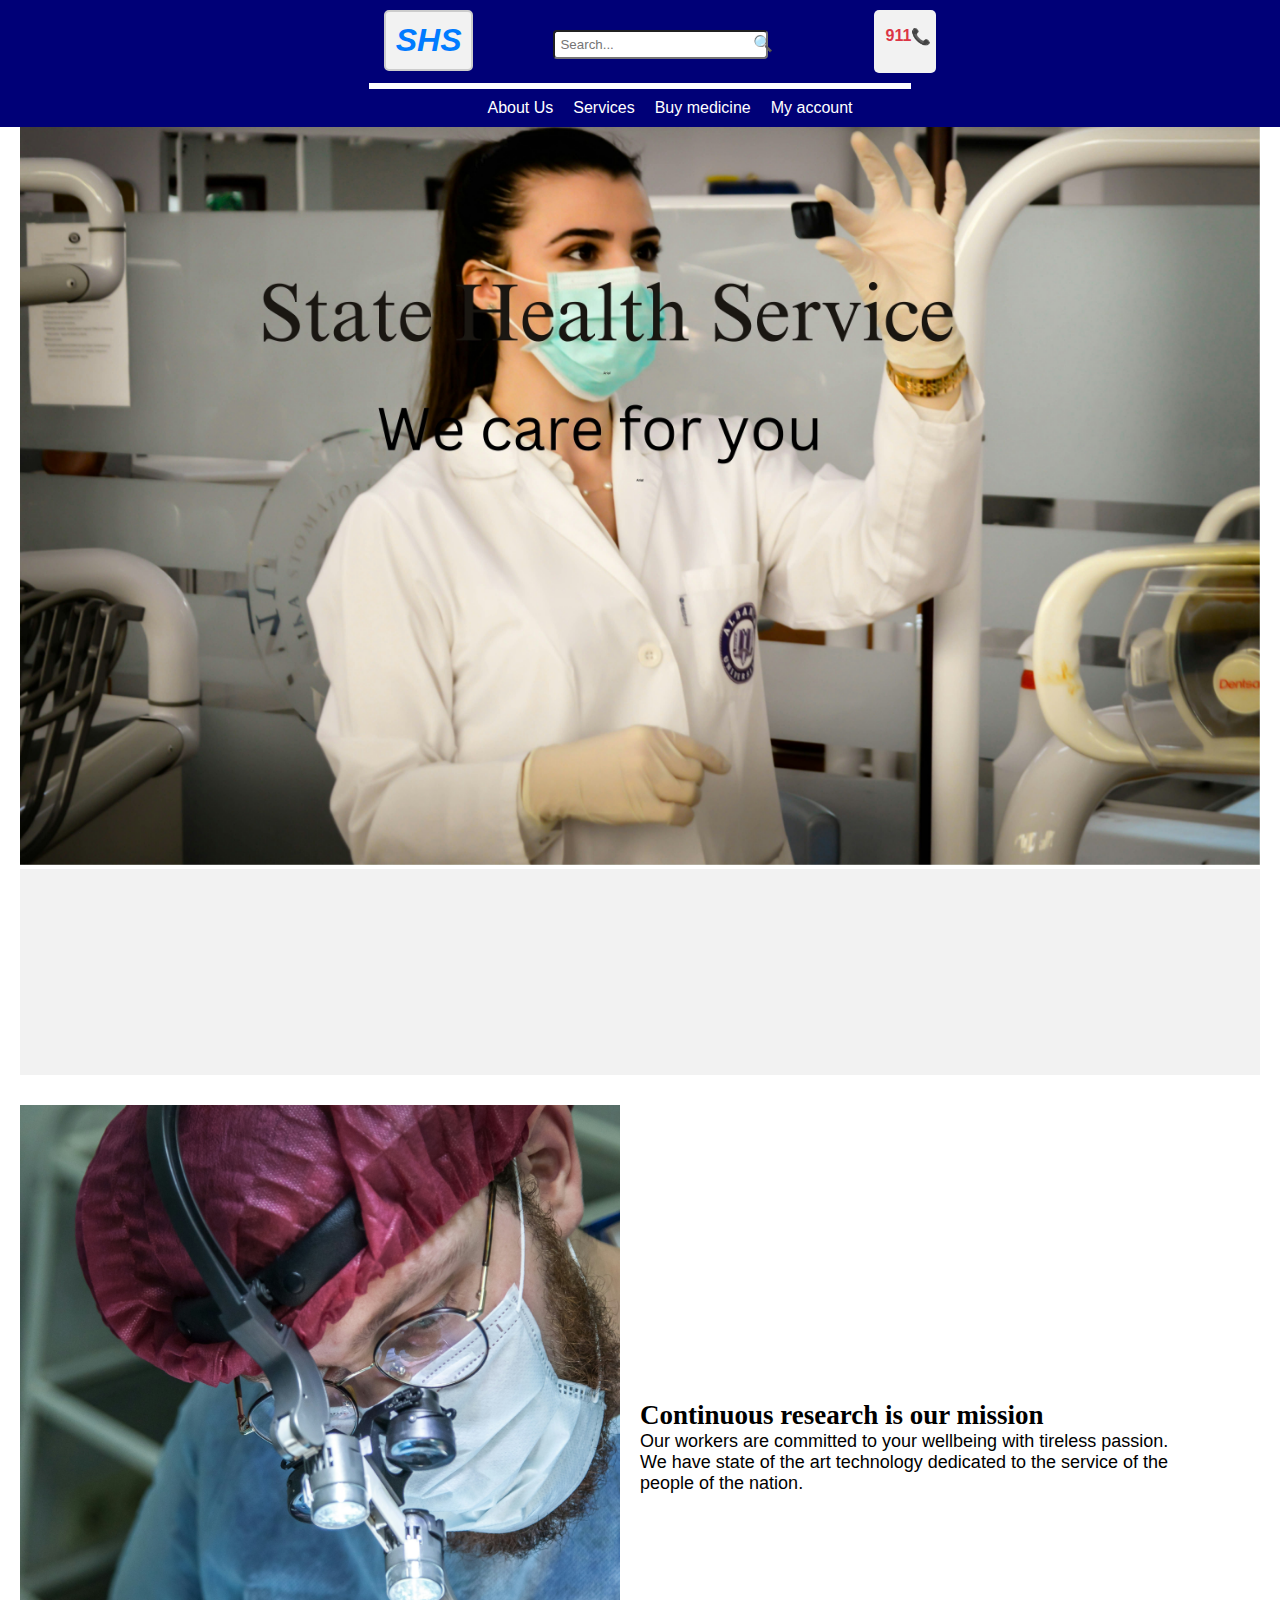
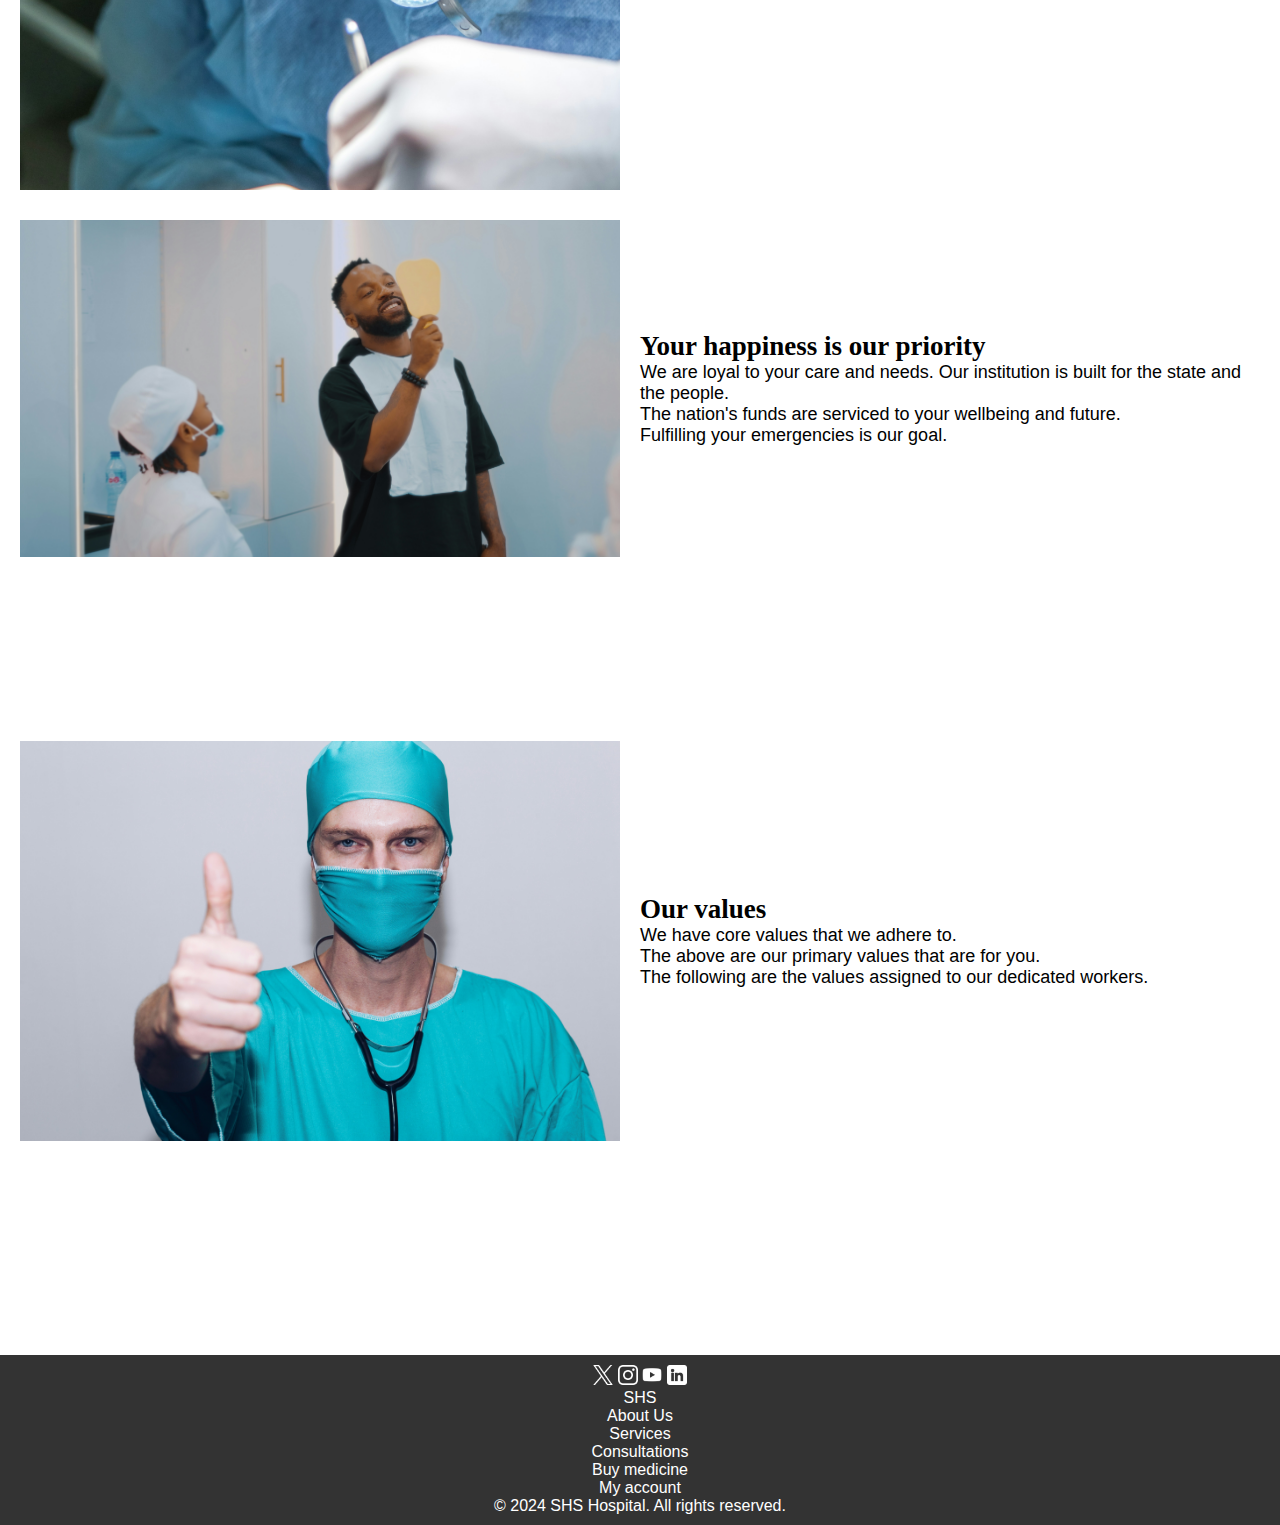
==== index.html @ 23cdb05f "Initial" ====
<!DOCTYPE html>
<html lang="en">
  <head>
    <meta charset="UTF-8" />
    <meta name="viewport" content="width=device-width, initial-scale=1.0" />
    <title>SHS Hospital - Home</title>
    <link rel="stylesheet" href="styles/styles.css" />
    <link rel="stylesheet" href="styles/index.css"/>
    <link rel="stylesheet" href="lfttxtimg.css"/>
  </head>
  <body>
    <header>
      <div class="logo-wrapper">
        <a href="index.html"><div class="logo">SHS</div></a>
        <div class="search">
          <form>
            <input type="text" placeholder="Search..." />
            <label for="submit-search">
              <span class="search-icon">🔍</span>
            </label>

            <button
              type="submit"
              id="submit-search"
              style="display: none"
            ></button>
          </form>
        </div>
        <div class="emergency-contact">
          <span class="emergency-number">911</span>
          <span class="emergency-icon">📞</span>
        </div>
      </div>
      <hr class="separator" />
      <nav>
        <ul>
          <li><a href="about.html">About Us</a></li>
          <li><a href="services.html">Services</a></li>
          <li><a href="pharmacy.html">Buy medicine</a></li>
          <li><a href="login.html">My account</a></li>
        </ul>
      </nav>
    </header>
    <main>
      <div class="separator1"></div>
      <img src="images/placeholder.jpg" alt="Hospital Main Image" />
      <section class="intro">
        <h1 class="intro-heading">Our mission</h1>
        <p class="intro-paragraph">
          To provide compassionate, high-quality healthcare, accessible to all, regardless of financial means, through the support of state funding.    
          <br />We are able to deliver to your needs through our passion to the service of the state. <br />
          We dedicate ourselves to bridging the divide between quality healthcare and affordability.
        </p>
      </section>
      <section class="image-text-container">
        <img src="images/microscope.jpg" alt="Image of a researcher" />
        <div class="text-container">
          <h2>Continuous research is our mission </h2>
          <p>
            Our workers are committed to your wellbeing with tireless passion.
          <br />We have state of the art technology dedicated to the service of the 
             <br />people of the nation.
          
          </p>
        </div>
      </section>
      <section class="image-text-container">
        <img src="images/happy.jpg" alt="An image of a  happy patient" />
        <div class="text-container">
          <h2>Your happiness is our priority</h2>
          <p>
            We are loyal to your care and needs.
            Our institution is built for the state and the people.<br />
            The nation's funds are serviced to your wellbeing and future. <br />
            Fulfilling your emergencies is our goal.
          </p>
        </div>
      </section>
      <ul class="centered-list">
        <li>We impart empathy as foundational value to our institution.</li>
        <li>We trust our patients and our vulnerable to their needs.</li>
        <li>We have a sense of urgency to attend to your care.</li>
      </ul>
      <section class="image-text-container">
        <img src="images/approval.jpg" alt="An image of a surgeon with a thumbs up" />
        <div class="text-container">
          <h2>Our values</h2>
          <p>
            We have core values that we adhere to. 
            <br/>The above are our primary values that are for you.<br/>
             The following are the values assigned to our dedicated workers.<br />
            
          </p>
        </div>
      </section>
      <ol class="centered-list">
        <li>We respect our valued workers who work tirelessly for our institution.</li>
        <li>A sense of intergrity is within all of us to make sure we are dutiful.</li>
        <li>A good collaborative team is paramount to serve the nation well. </li>
      </ol>
    </main>
    <footer>
      <div class="footer-links">
        <div class="social-media">
          <a href="https://twitter.com">
            <img src="images/twitter.png" alt="Twitter logo" />
          </a>
          <a href="https://instagram.com">
            <img src="images/instagram.png" alt="Instagram logo" />
          </a>
          <a href="https://youtube.com">
            <img src="images/youtube.png" alt="Youtube logo" />
          </a>
          <a href="https://linkedin.com">
            <img src="images/linkedin.png" alt="Linkedin logo" />
          </a>
        </div>
        <div class="logo-wrapper">
          <a href="index.html"><div class="logo">SHS</div></a>
        </div>
      </div>
      <ul>
        <li><a href="about.html">About Us</a></li>
        <li><a href="services.html">Services</a></li>
        <li><a href="consultation.html">Consultations</a></li>
        <li><a href="pharmacy.html">Buy medicine</a></li>
        <li><a href="login.html">My account</a></li>
      </ul>
      <p>&copy; 2024 SHS Hospital. All rights reserved.</p>
    </footer>
  </body>
</html>
---- styles/styles.css ----
* {
    padding: 0; /*resetting the defaults of the browser*/
    margin: 0;
}
:root {
    --primary-color: #007;
    --secondary-color: #f2f2f2;
    --tertiary-color: #ccc;
}
@media (max-width: 600px) { 
    .image-text-container{
        flex-direction: column !important; /* Stack image on top, puts text below and override anyother styles*/
    }
    .text-container{
        text-align: center !important; 
    }
    .separator1{
        height:125px;
    }
}
main {
    padding: 20px;
}

body {

    font-family: sans-serif, Arial;
    margin:0; /*resetting the defaults of the body,(maybe for overwriting unknowingly) just in case*/
    padding:0;
    scroll-behavior: smooth;
}
h1,h2,h3{
    font-family: 'Times New Roman', Times, serif;
}
p{
    font-family: 'Segoe UI', Tahoma, Geneva, Verdana, sans-serif;
}

header {
    background: var(--primary-color);
    padding: 10px 20px;
    display: flex;
    justify-content: space-between;
    align-items: center;
    flex-direction: column;
    position: fixed;
    width: 100dvw;
    z-index: 100;/*to keep infront of everything*/
}

header .logo {
    font-size: 2em;
    font-weight: bold;
    font-style: italic;
    padding: 10px;       /* padding,space inside the box */
    border: 2px solid var(--tertiary-color);
    background-color: var(--secondary-color);
    border-radius: 5px;
    margin-right: 100px;/*spacing between the search bar and emergency*/
}
header .logo:hover{
    box-shadow: 0 0 30px rgba(0 , 123, 255, 0.6);
}
header .logo-wrapper{
    width: 100vw;
    display: flex;
    justify-content: center;
}
header .logo-wrapper a {  
    text-decoration: none;  /* Removing the underline */
    color: #007bff;    
  }
header .search-icon{
    cursor: pointer;
    position: relative;
    left: 200px;
    bottom: 35px;
  }

.search {
    display: flex;
    align-items: center;
    position: relative;
    top: 15px;
    right: 20px;
    margin-right: 100px;/*spacing between the logo and emergency tag*/
}

.search input {
    padding: 5px;
    margin-right: 10px;
    border-radius: 4px;
}

.emergency-contact {
    background-color: #f2f2f2; 
    color: #dc3545;
    padding: 17px 0px 0px 11px; /* Adjust for desired size */
    border-radius: 5px; /* Rounded corners */
    display: flex; /* for mobile friendliness */
    font-weight: bold;
    text-align: center;
    }

.emergency-icon {
    margin-right: 5px; /* Space between icon and number */

}
.separator {
    border: 2px solid #fff; /*size of the border separator*/
    width: 42%; /* the span(width) of the line  */
    height: 2px; 
    background-color: #fff; 
    margin: 10px 0; /* separates away(gives space) from the header wrapper and nav bar */
    margin-right: 40px;
  }
header nav {
    display: flex;
    overflow: hidden;
}

header nav ul {
    display: flex;
    list-style: none;
}

header nav ul li {
    margin-left: 20px;
}

header nav ul li a {
    color: #fff;
    text-decoration: none;
    transition: all 0.3s ease;
    text-decoration: underline 0.15rem rgba(255, 255, 255, 0);
    transition: text-decoration-color 700ms;      
}


header nav ul li a:hover {
    text-decoration: underline .15rem rgba(255, 255, 255, 1);
}



footer {
    background: #333;
    color: #fff;
    text-align: center;
    padding: 10px 0;
    margin-top: 20px;
}
footer a{
    text-decoration: none;
    color: inherit;/*stops the colour from being like a link and take it from the original element instead*/
}
footer img{
    width: 20px;
    height: 20px;
    filter:invert(100%);
}
footer .logo-wrapper{
    
}
footer .footer-links ul {
    list-style: none;
    padding: 0;
}

footer .footer-links ul li {
    display: inline;
    margin: 0 10px;
}

footer .footer-links ul li a {
    color: #fff;
}
---- styles/index.css ----
main img {
    max-width: 100%;
    height: auto;
}
  
.intro {
    text-align: center;
    background-color: var(--secondary-color);
    padding: 50px;
}    
.intro-heading{
    font-size: 45px;
    opacity: 0;
    animation: fadeIn 2s ease-in-out forwards;
}
@keyframes fadeIn {
    0% {
        opacity: 0;
        transform: translateY(20px);
    }
    100% {
        opacity: 1;
        transform: translateY(0);
    }
}
.intro-paragraph{
    font-size: 16px;
    opacity: 0;
    animation: fadeIn 3.5s ease-in-out forwards;
}
@keyframes fadeIn {
    0% {
        opacity: 0;
        transform: translateY(20px);
    }
    100% {
        opacity: 1;
        transform: translateY(0);
    }
}
.image-text-container {
    display: flex; /* Using flexbox for horizontal layout */
    align-items: center; 
    margin: 30px 0;
}

.image-text-container img {
    width: 600px; 
    margin-right: 20px; /* Create space between the image and text */
}

.text-container {
    flex-grow: 0; /* text container to expand to fill the remaining space */
    text-align: left; 
    font-size: 18px;
}


.centered-list {
    padding: 0;
    text-align: center; 
    list-style-position: inside;
    font-size: 24px; 
    margin: 20px 0; /* adding  margin for spacing */
}

.centered-list li {
    opacity: 0; 
    margin-bottom: 20px; /* adding space between the  items */
    animation: fadeInUp 10s ease forwards; 
}

/* animation delay for each list item */
.centered-list li:nth-child(1) {
    animation-delay: 1s;
}

.centered-list li:nth-child(2) {
    animation-delay: 2s;
}

.centered-list li:nth-child(3) {
    animation-delay: 3s;
}

.centered-list li:nth-child(4) {
    animation-delay: 4s;
}

.centered-list li:nth-child(5) {
    animation-delay: 5s;
}


@keyframes fadeInUp {
    from {
        opacity: 0;
        transform: translateY(20px); /* starting  slightly below */
    }
    to {
        opacity: 1;
        transform: translateY(0); /* moving to normal position */
    }
}
.services-grid, .doctors-grid {
    display: flex;
    gap: 20px;
}

.services-grid div, .doctors-grid div {
    flex: 1;
    text-align: center;
}

form {                /*for the search icon*/
    max-width: 500px;
    margin: 0 auto;
}

form label {
    display: block;
    margin-top: 10px;
}

form input, form select, form button {
    width: 100%;
    padding: 10px;
    margin-top: 5px;
}
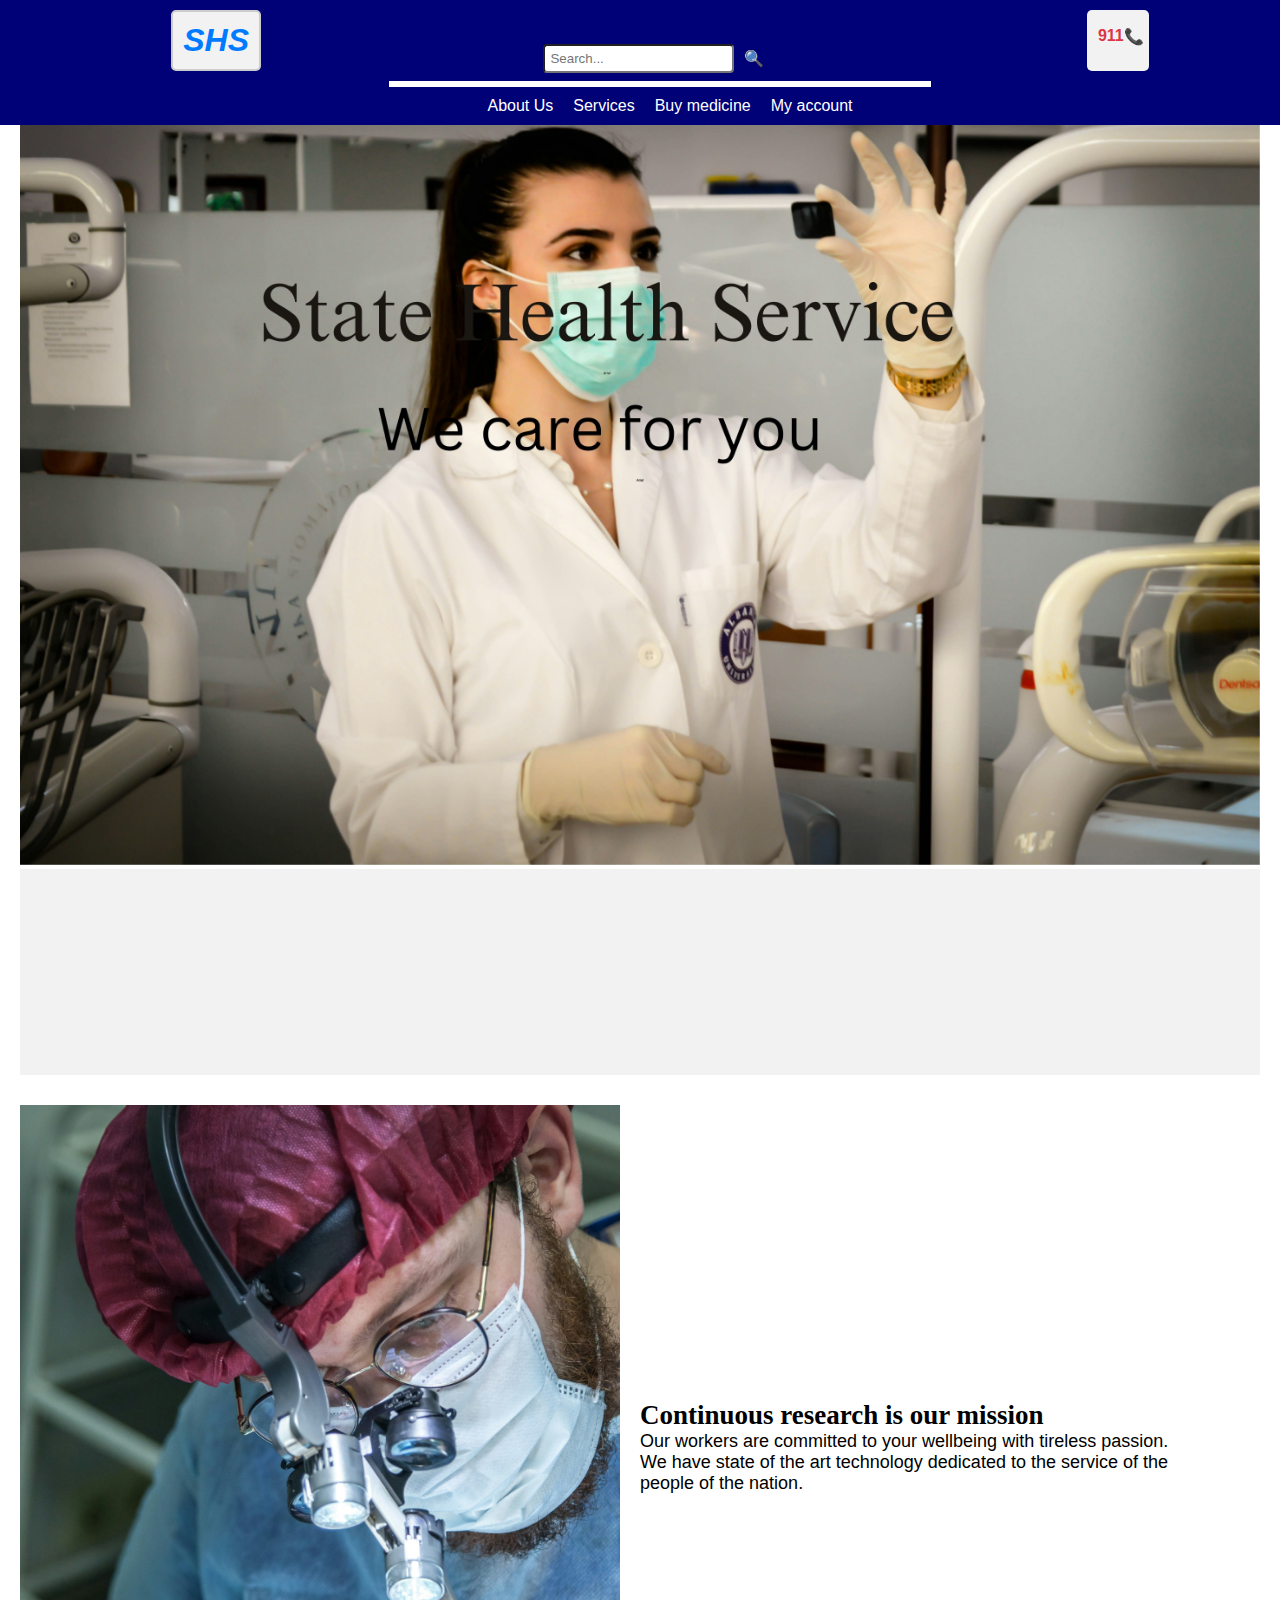
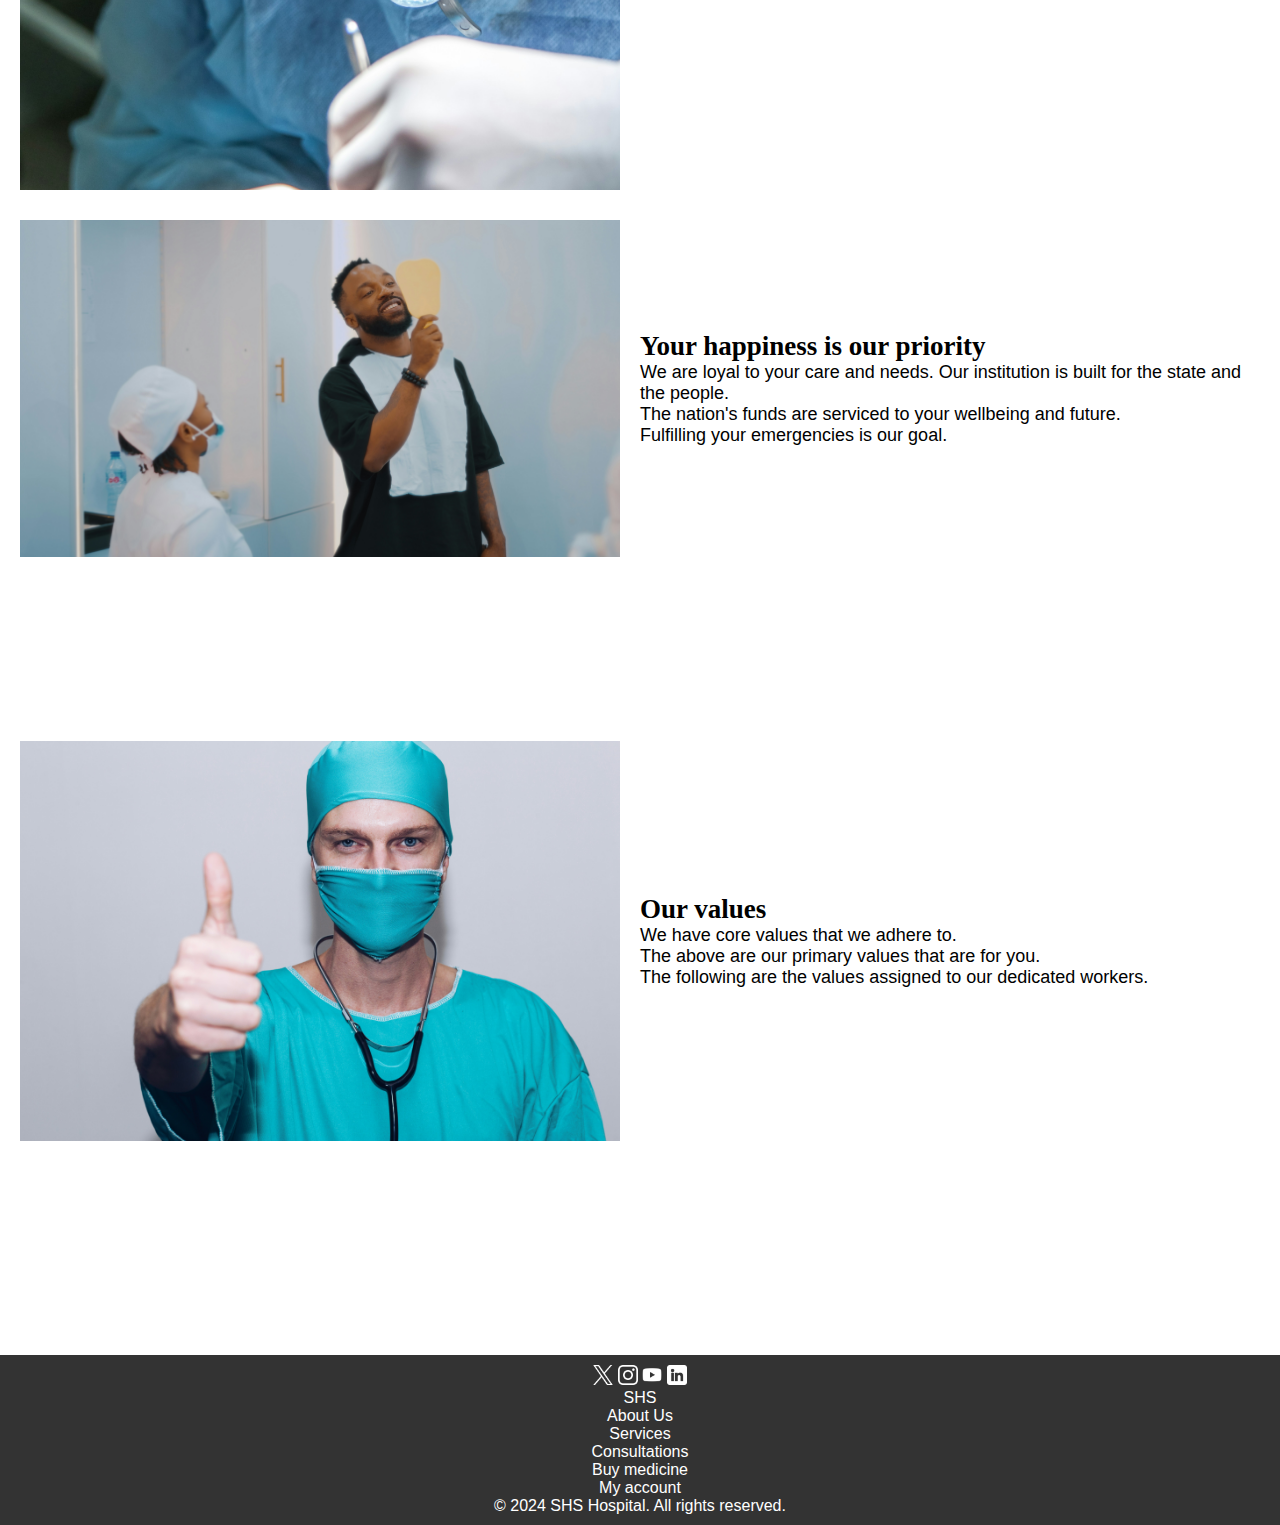
==== commit cbaf8c34: "Final version" ====
--- a/index.html
+++ b/index.html
@@ -6,7 +6,6 @@
     <title>SHS Hospital - Home</title>
     <link rel="stylesheet" href="styles/styles.css" />
     <link rel="stylesheet" href="styles/index.css"/>
-    <link rel="stylesheet" href="lfttxtimg.css"/>
   </head>
   <body>
     <header>
--- a/styles/styles.css
+++ b/styles/styles.css
@@ -9,7 +9,8 @@
 }
 @media (max-width: 600px) { 
     .image-text-container{
-        flex-direction: column !important; /* Stack image on top, puts text below and override anyother styles*/
+        flex-direction: column !important;/* Stack image on top, puts text below and override anyother styles*/
+        width: 100%;
     }
     .text-container{
         text-align: center !important; 
@@ -55,8 +56,7 @@
     padding: 10px;       /* padding,space inside the box */
     border: 2px solid var(--tertiary-color);
     background-color: var(--secondary-color);
-    border-radius: 5px;
-    margin-right: 100px;/*spacing between the search bar and emergency*/
+    border-radius: 5px; 
 }
 header .logo:hover{
     box-shadow: 0 0 30px rgba(0 , 123, 255, 0.6);
@@ -64,7 +64,7 @@
 header .logo-wrapper{
     width: 100vw;
     display: flex;
-    justify-content: center;
+    justify-content: space-around;
 }
 header .logo-wrapper a {  
     text-decoration: none;  /* Removing the underline */
@@ -73,9 +73,11 @@
 header .search-icon{
     cursor: pointer;
     position: relative;
-    left: 200px;
-    bottom: 35px;
   }
+
+form {
+    display: flex;
+}
 
 .search {
     display: flex;
@@ -83,7 +85,6 @@
     position: relative;
     top: 15px;
     right: 20px;
-    margin-right: 100px;/*spacing between the logo and emergency tag*/
 }
 
 .search input {
@@ -112,8 +113,8 @@
     height: 2px; 
     background-color: #fff; 
     margin: 10px 0; /* separates away(gives space) from the header wrapper and nav bar */
-    margin-right: 40px;
   }
+
 header nav {
     display: flex;
     overflow: hidden;
@@ -140,8 +141,6 @@
 header nav ul li a:hover {
     text-decoration: underline .15rem rgba(255, 255, 255, 1);
 }
-
-
 
 footer {
     background: #333;
